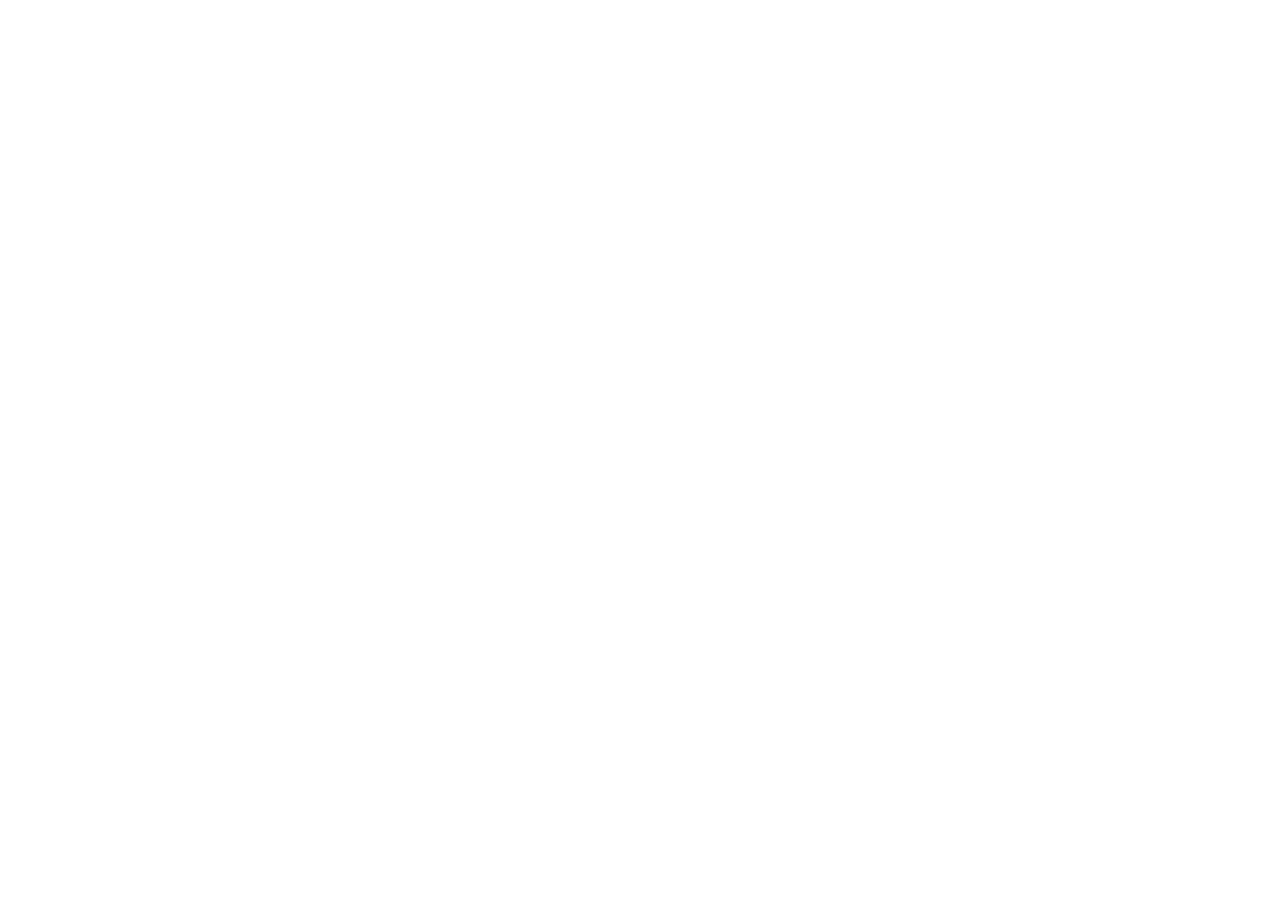
==== page.html @ e3eabe6b "init" ====
<!DOCTYPE html>

<html lang="ru">

<head>
  <meta charset="UTF-8">
  <meta name="viewport"
        content="width=device-width, initial-scale=1.0, minimum-scale=1.0">
  <meta http-equiv="X-UA-Compatible" content="ie=edge">
  <title>КиноЗал</title>
  <link href="libs/bootstrap/dist/css/bootstrap.min.css" rel="stylesheet">
  <link href="https://fonts.googleapis.com/css2?family=PT+Sans:wght@400;700&family=PT+Serif:wght@400;700&display=swap"
        rel="stylesheet">
  <link href="assets/css/style.css" rel="stylesheet">
  <link rel="icon" href="assets/img/favicon.png" type="image/x-icon">
  <!--[if lt IE 9]>
  <script src="https://oss.maxcdn.com/html5shiv/3.7.3/html5shiv.min.js"></script>
  <script src="https://oss.maxcdn.com/respond/1.4.2/respond.min.js"></script>
  <![endif]-->
</head>

<body>


<script src="libs/jquery/dist/jquery.min.js"></script>
<script src="libs/bootstrap/dist/js/bootstrap.min.js"></script>
</body>

</html>
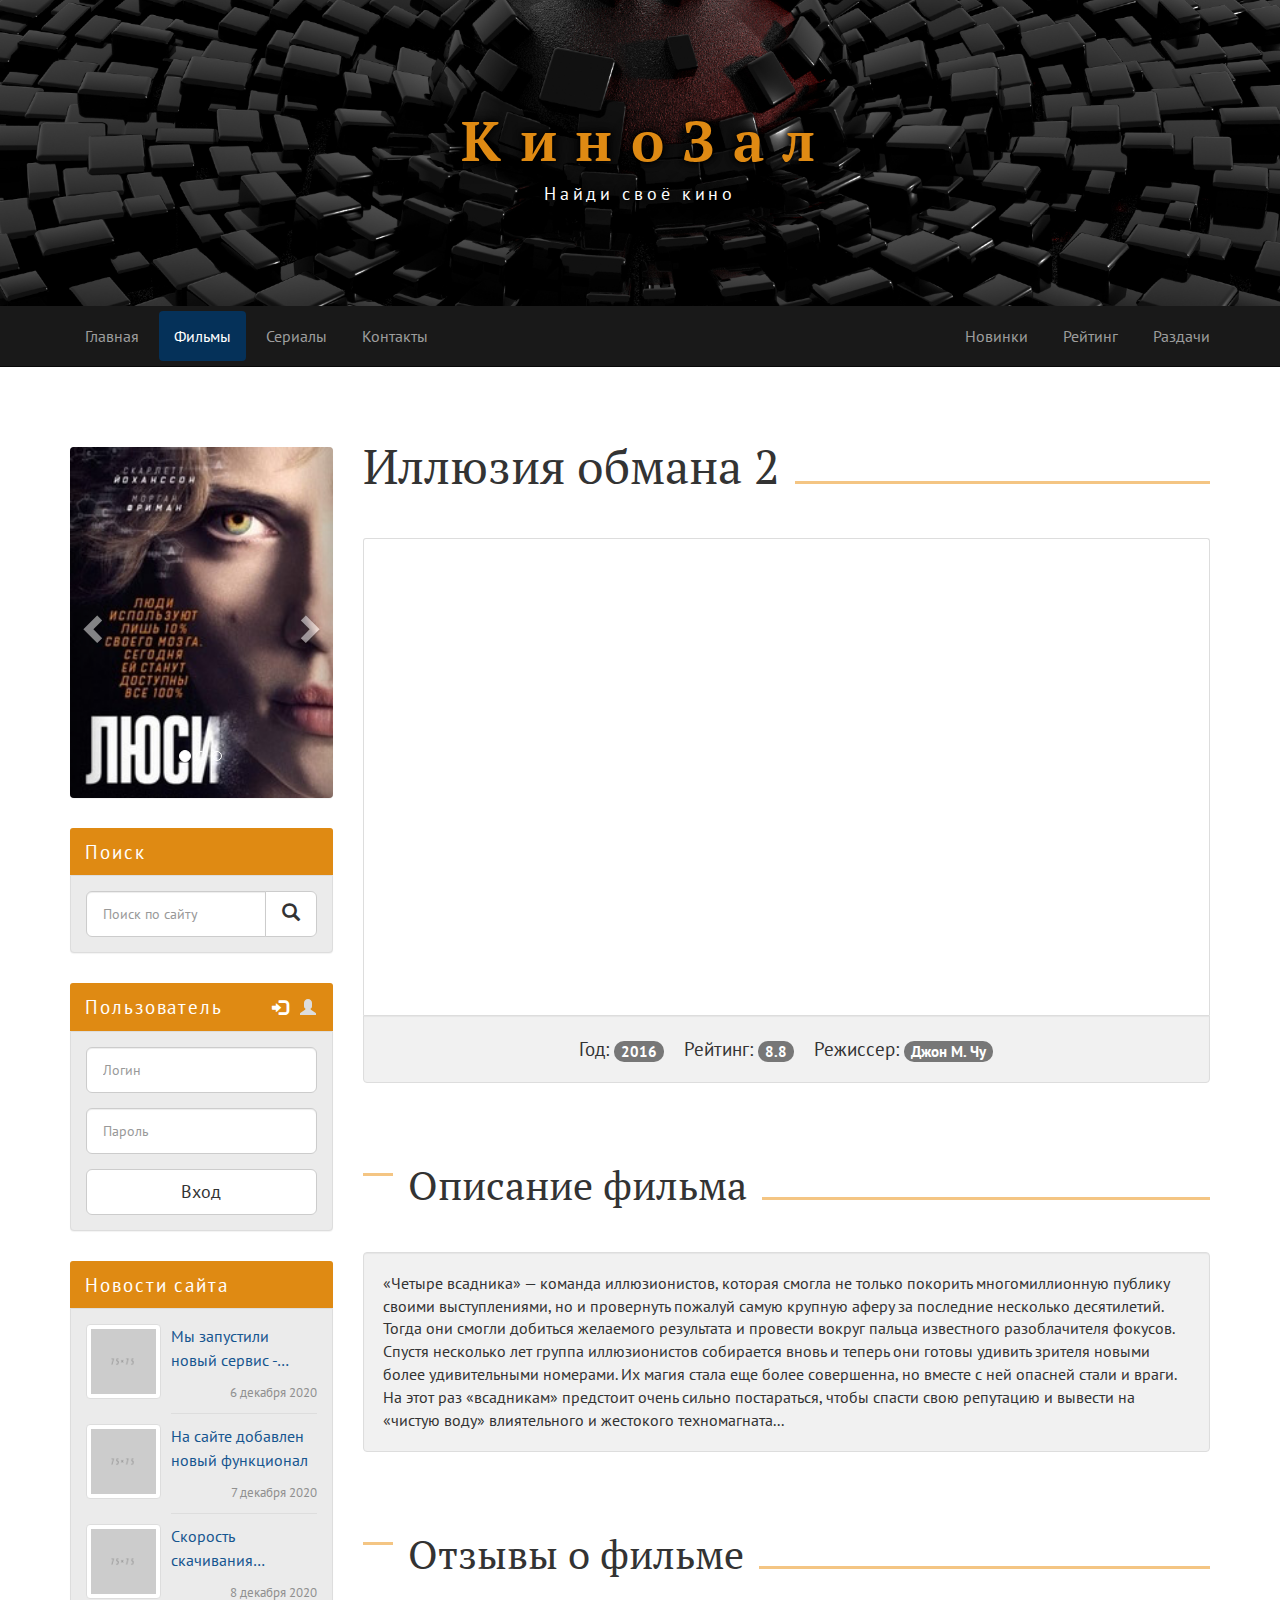
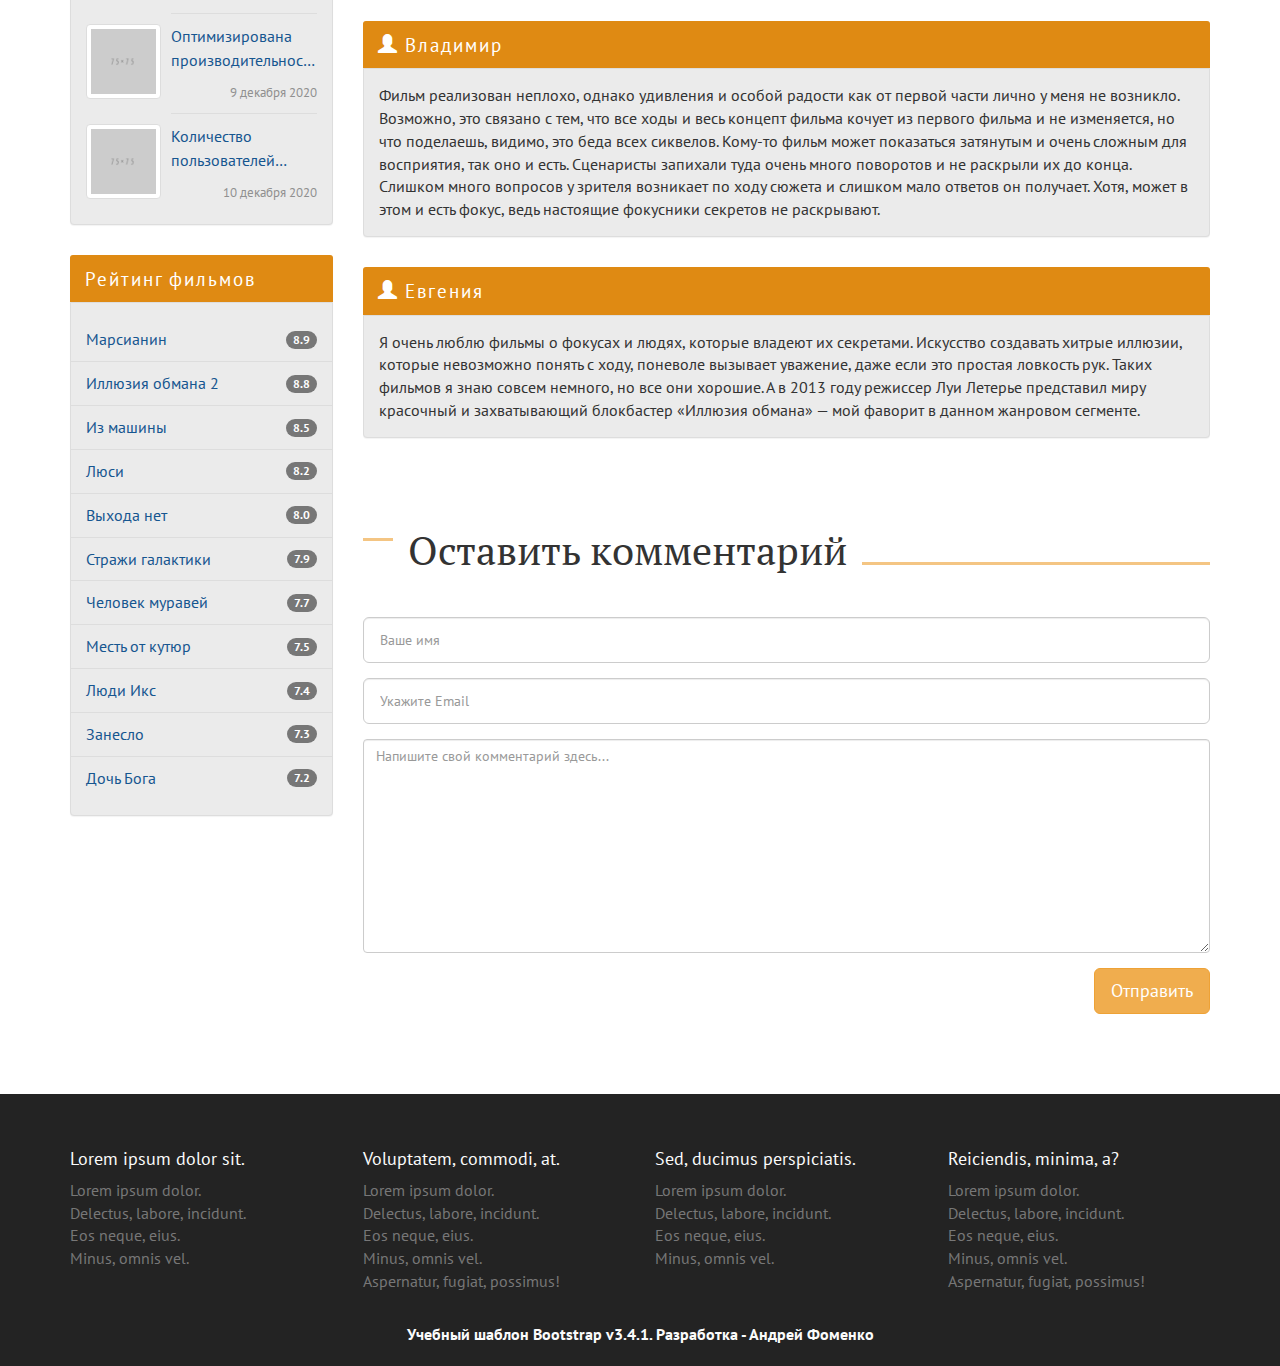
==== commit b6156926: "finished" ====
--- a/page.html
+++ b/page.html
@@ -3,28 +3,416 @@
 <html lang="ru">
 
 <head>
-  <meta charset="UTF-8">
-  <meta name="viewport"
-        content="width=device-width, initial-scale=1.0, minimum-scale=1.0">
-  <meta http-equiv="X-UA-Compatible" content="ie=edge">
-  <title>КиноЗал</title>
-  <link href="libs/bootstrap/dist/css/bootstrap.min.css" rel="stylesheet">
-  <link href="https://fonts.googleapis.com/css2?family=PT+Sans:wght@400;700&family=PT+Serif:wght@400;700&display=swap"
-        rel="stylesheet">
-  <link href="assets/css/style.css" rel="stylesheet">
-  <link rel="icon" href="assets/img/favicon.png" type="image/x-icon">
-  <!--[if lt IE 9]>
-  <script src="https://oss.maxcdn.com/html5shiv/3.7.3/html5shiv.min.js"></script>
-  <script src="https://oss.maxcdn.com/respond/1.4.2/respond.min.js"></script>
-  <![endif]-->
+    <meta charset="UTF-8">
+    <meta name="viewport"
+          content="width=device-width, initial-scale=1.0, minimum-scale=1.0">
+    <meta http-equiv="X-UA-Compatible" content="ie=edge">
+    <title>КиноЗал</title>
+    <link href="libs/bootstrap/dist/css/bootstrap.min.css" rel="stylesheet">
+    <link href="https://fonts.googleapis.com/css2?family=PT+Sans:wght@400;700&family=PT+Serif:wght@400;700&display=swap"
+          rel="stylesheet">
+    <link href="assets/css/style.css" rel="stylesheet">
+    <link rel="icon" href="assets/img/favicon.png" type="image/x-icon">
+    <!--[if lt IE 9]>
+    <script src="https://oss.maxcdn.com/html5shiv/3.7.3/html5shiv.min.js"></script>
+    <script src="https://oss.maxcdn.com/respond/1.4.2/respond.min.js"></script>
+    <![endif]-->
 </head>
+<body>
+<header class="header container-fluid">
+    <div class="header-logo row">
+        <div class="container"><strong class="header-logo__title">КиноЗал</strong>
+            <span class="header-logo__description">Найди своё кино</span>
+        </div>
+    </div>
+    <div class="header-menu row">
+        <nav class="navbar navbar-inverse navbar-static-top">
+            <div class="container">
+                <div class="navbar-header">
+                    <button type="button" class="navbar-toggle collapsed" data-toggle="collapse"
+                            data-target="#bs-example-navbar-collapse-1" aria-expanded="false">
+                        <span class="sr-only">Toggle navigation</span>
+                        <span class="icon-bar"></span>
+                        <span class="icon-bar"></span>
+                        <span class="icon-bar"></span>
+                    </button>
+                </div>
+                <div class="collapse navbar-collapse" id="bs-example-navbar-collapse-1">
+                    <ul class="nav navbar-nav navbar-left">
+                        <li><a href="index.html">Главная</a></li>
+                        <li class="active"><a href="#">Фильмы</a></li>
+                        <li><a href="#">Сериалы</a></li>
+                        <li><a href="#">Контакты</a></li>
+                    </ul>
+                    <ul class="nav navbar-nav navbar-right">
+                        <li><a href="#">Новинки</a></li>
+                        <li><a href="#">Рейтинг</a></li>
+                        <li><a href="#">Раздачи</a></li>
+                    </ul>
+                </div>
+            </div>
+        </nav>
+    </div>
+</header>
+<div class="container">
+    <div class="row">
+        <main class="main col-lg-9 col-lg-push-3 col-md-8 col-md-push-4">
+            <section>
+                <div class="site-search panel panel-info hidden-lg hidden-md">
+                    <div class="panel-heading">Поиск</div>
+                    <div class="panel-body">
+                        <form action="search">
+                            <div class="input-group input-group-lg">
+                                <input class="form-control" type="search" placeholder="Поиск по сайту">
+                                <span class="input-group-btn">
+                           <button class="btn btn-default" type="submit">
+                            <span class="glyphicon glyphicon-search" aria-hidden="true"></span>
+                           </button>
+                         </span>
+                            </div>
+                        </form>
+                    </div>
+                </div>
+            </section>
+            <section>
+                <div class="user-login panel panel-info hidden-lg hidden-md">
+                    <div class="panel-heading">Пользователь</div>
+                    <div class="panel-body">
+                        <div>
+                            <ul class="user-login__tabs nav nav-tabs" role="tablist">
+                                <li role="presentation" class="active">
+                                    <a href="#user-login-main"
+                                       aria-controls="user-login-main" role="tab"
+                                       data-toggle="tab"><span class="glyphicon glyphicon-log-in"
+                                                               aria-hidden="true"></span></a>
+                                </li>
+                                <li role="presentation">
+                                    <a href="#user-registration-main"
+                                       aria-controls="user-registration-main" role="tab"
+                                       data-toggle="tab"><span class="glyphicon glyphicon-user"
+                                                               aria-hidden="true"></span></a>
+                                </li>
+                            </ul>
+                            <div class="user-login__content tab-content">
+                                <div role="tabpanel" class="tab-pane active" id="user-login-main">
+                                    <form action="login">
+                                        <div class="form-group">
+                                            <input class="form-control input-lg" type="text" placeholder="Логин">
+                                        </div>
+                                        <div class="form-group">
+                                            <input class="form-control input-lg" type="password" placeholder="Пароль">
+                                        </div>
+                                        <button class="btn btn-block btn-default btn-lg" type="submit">Вход</button>
+                                    </form>
+                                </div>
+                                <div role="tabpanel" class="tab-pane" id="user-registration-main">
+                                    <form action="registrstion">
+                                        <div class="form-group">
+                                            <input class="form-control input-lg" type="text" placeholder="Логин">
+                                        </div>
+                                        <div class="form-group">
+                                            <input class="form-control input-lg" type="password" placeholder="Пароль">
+                                        </div>
+                                        <div class="form-group">
+                                            <input class="form-control input-lg" type="email" placeholder="Email">
+                                        </div>
+                                        <button class="btn btn-block btn-default btn-lg" type="submit">Регистрация
+                                        </button>
+                                    </form>
+                                </div>
+                            </div>
+                        </div>
+                    </div>
+                </div>
+            </section>
+            <section class="film-video"><h1> Иллюзия обмана 2 </h1>
+                <!-- 16:9 aspect ratio -->
+                <div class="embed-responsive embed-responsive-16by9">
+                    <iframe class="embed-responsive-item" src="https://www.youtube.com/embed/47DzVAIzSQI"
+                            allowfullscreen></iframe>
+                </div>
+                <div class="film-video-well well text-center">
+                    <span class="film-video-wrap">Год: <span class="film-video-badge badge">2016</span></span>
+                    <span class="film-video-wrap">Рейтинг: <span class="film-video-badge badge">8.8</span></span>
+                    <span class="film-video-wrap">Режиссер: <span
+                            class="film-video-badge badge">Джон М. Чу</span></span>
+                </div>
+            </section>
+            <section class="film-description"><h2>Описание фильма</h2>
+                <div class="well">
+                    «Четыре всадника» — команда иллюзионистов, которая смогла не только покорить многомиллионную публику
+                    своими
+                    выступлениями, но и провернуть пожалуй самую крупную аферу за последние несколько десятилетий. Тогда
+                    они
+                    смогли добиться желаемого результата и провести вокруг пальца известного разоблачителя фокусов.
+                    Спустя
+                    несколько лет группа иллюзионистов собирается вновь и теперь они готовы удивить зрителя новыми более
+                    удивительными номерами. Их магия стала еще более совершенна, но вместе с ней опасней стали и враги.
+                    На этот
+                    раз «всадникам» предстоит очень сильно постараться, чтобы спасти свою репутацию и вывести на «чистую
+                    воду»
+                    влиятельного и жестокого техномагната...
+                </div>
+            </section>
+            <section class="film-reviews"><h2>Отзывы о фильме</h2>
+                <div class="panel panel-info">
+                    <div class="panel-heading"><span class="glyphicon glyphicon-user"></span> <span>Владимир</span>
+                    </div>
+                    <div class="panel-body">
+                        Фильм реализован неплохо, однако удивления и особой радости как от первой части лично у меня не
+                        возникло.
+                        Возможно, это связано с тем, что все ходы и весь концепт фильма кочует из первого фильма и не
+                        изменяется,
+                        но что поделаешь, видимо, это беда всех сиквелов. Кому-то фильм может показаться затянутым и
+                        очень сложным
+                        для восприятия, так оно и есть. Сценаристы запихали туда очень много поворотов и не раскрыли их
+                        до конца.
+                        Слишком много вопросов у зрителя возникает по ходу сюжета и слишком мало ответов он получает.
+                        Хотя, может
+                        в этом и есть фокус, ведь настоящие фокусники секретов не раскрывают.
+                    </div>
+                </div>
+                <div class="panel panel-info">
+                    <div class="panel-heading"><span class="glyphicon glyphicon-user"></span> <span>Евгения</span></div>
+                    <div class="panel-body">
+                        Я очень люблю фильмы о фокусах и людях, которые владеют их секретами. Искусство создавать хитрые
+                        иллюзии,
+                        которые невозможно понять с ходу, поневоле вызывает уважение, даже если это простая ловкость
+                        рук. Таких
+                        фильмов я знаю совсем немного, но все они хорошие. А в 2013 году режиссер Луи Летерье представил
+                        миру
+                        красочный и захватывающий блокбастер «Иллюзия обмана» — мой фаворит в данном жанровом сегменте.
+                    </div>
+                </div>
+            </section>
+            <section class="film-comments"><h2>Оставить комментарий</h2>
+                <form>
+                    <div class="form-group">
+                        <input type="text" class="form-control input-lg" placeholder="Ваше имя">
+                    </div>
+                    <div class="form-group">
+                        <input type="email" class="form-control input-lg" placeholder="Укажите Email">
+                    </div>
+                    <div class="form-group">
+                        <textarea class="form-control" rows="10"
+                                  placeholder="Напишите свой комментарий здесь..."></textarea>
+                    </div>
+                    <button type="submit" class="film-comments__btn btn btn-warning btn-lg">Отправить</button>
+                </form>
+            </section>
+        </main>
+        <aside class="left-sidebar col-lg-3 col-lg-pull-9 col-md-4 col-md-pull-8">
+            <div class="vertical-slider panel panel-info hidden-sm hidden-xs">
+                <div id="vertical-slider" class="carousel slide" data-ride="carousel">
+                    <ol class="carousel-indicators">
+                        <li data-target="#vertical-slider" data-slide-to="0" class="active"></li>
+                        <li data-target="#vertical-slider" data-slide-to="1"></li>
+                        <li data-target="#vertical-slider" data-slide-to="2"></li>
+                    </ol>
+                    <div class="carousel-inner" role="listbox">
+                        <div class="item active">
+                            <img class="vertical-slider__image" src="assets/img/films/1263242.jpg" alt="img">
+                        </div>
+                        <div class="item">
+                            <img class="vertical-slider__image" src="assets/img/films/1289488.jpg" alt="img">
+                        </div>
+                        <div class="item">
+                            <img class="vertical-slider__image" src="assets/img/films/1401663.jpg" alt="img">
+                        </div>
+                    </div>
+                    <a class="left carousel-control" href="#vertical-slider" role="button" data-slide="prev">
+                        <span class="glyphicon glyphicon-chevron-left" aria-hidden="true"></span>
+                        <span class="sr-only">Previous</span>
+                    </a>
+                    <a class="right carousel-control" href="#vertical-slider" role="button" data-slide="next">
+                        <span class="glyphicon glyphicon-chevron-right" aria-hidden="true"></span>
+                        <span class="sr-only">Next</span>
+                    </a>
+                </div>
 
-<body>
-
-
+            </div>
+            <div class="site-search panel panel-info hidden-sm hidden-xs">
+                <div class="panel-heading">Поиск</div>
+                <div class="panel-body">
+                    <form action="search">
+                        <div class="input-group input-group-lg">
+                            <input class="form-control" type="search" placeholder="Поиск по сайту">
+                            <span class="input-group-btn">
+                           <button class="btn btn-default" type="submit">
+                            <span class="glyphicon glyphicon-search" aria-hidden="true"></span>
+                           </button>
+                         </span>
+                        </div>
+                    </form>
+                </div>
+            </div>
+            <div class="user-login panel panel-info hidden-sm hidden-xs">
+                <div class="panel-heading">Пользователь</div>
+                <div class="panel-body">
+                    <div>
+                        <ul class="user-login__tabs nav nav-tabs" role="tablist">
+                            <li role="presentation" class="active">
+                                <a href="#user-login-sidebar"
+                                   aria-controls="user-login-sidebar" role="tab"
+                                   data-toggle="tab"><span class="glyphicon glyphicon-log-in" aria-hidden="true"></span></a>
+                            </li>
+                            <li role="presentation">
+                                <a href="#user-registration-sidebar"
+                                   aria-controls="user-registration-sidebar" role="tab"
+                                   data-toggle="tab"><span class="glyphicon glyphicon-user"
+                                                           aria-hidden="true"></span></a>
+                            </li>
+                        </ul>
+                        <div class="user-login__content tab-content">
+                            <div role="tabpanel" class="tab-pane active" id="user-login-sidebar">
+                                <form action="login">
+                                    <div class="form-group">
+                                        <input class="form-control input-lg" type="text" placeholder="Логин">
+                                    </div>
+                                    <div class="form-group">
+                                        <input class="form-control input-lg" type="password" placeholder="Пароль">
+                                    </div>
+                                    <button class="btn btn-block btn-default btn-lg" type="submit">Вход</button>
+                                </form>
+                            </div>
+                            <div role="tabpanel" class="tab-pane" id="user-registration-sidebar">
+                                <form action="registrstion">
+                                    <div class="form-group">
+                                        <input class="form-control input-lg" type="text" placeholder="Логин">
+                                    </div>
+                                    <div class="form-group">
+                                        <input class="form-control input-lg" type="password" placeholder="Пароль">
+                                    </div>
+                                    <div class="form-group">
+                                        <input class="form-control input-lg" type="email" placeholder="Email">
+                                    </div>
+                                    <button class="btn btn-block btn-default btn-lg" type="submit">Регистрация</button>
+                                </form>
+                            </div>
+                        </div>
+                    </div>
+                </div>
+            </div>
+            <div class="site-news panel panel-info">
+                <div class="panel-heading">Новости сайта</div>
+                <div class="panel-body">
+                    <div class="site-news-item">
+                        <div class="site-news-item__image thumbnail"><img src="assets/img/75x75.png" alt="img"></div>
+                        <div class="site-news-item__title"><a href="#">Мы запустили новый сервис - КиноМонстр</a></div>
+                        <div class="site-news-item__date">6 декабря 2020</div>
+                    </div>
+                    <div class="site-news-item">
+                        <div class="site-news-item__image thumbnail"><img src="assets/img/75x75.png" alt="img"></div>
+                        <div class="site-news-item__title"><a href="#">На сайте добавлен новый функционал</a></div>
+                        <div class="site-news-item__date">7 декабря 2020</div>
+                    </div>
+                    <div class="site-news-item">
+                        <div class="site-news-item__image thumbnail"><img src="assets/img/75x75.png" alt="img"></div>
+                        <div class="site-news-item__title"><a href="#">Скорость скачивания фильмов увеличена</a></div>
+                        <div class="site-news-item__date">8 декабря 2020</div>
+                    </div>
+                    <div class="site-news-item">
+                        <div class="site-news-item__image thumbnail"><img src="assets/img/75x75.png" alt="img"></div>
+                        <div class="site-news-item__title"><a href="#">Оптимизирована производительность сервера</a>
+                        </div>
+                        <div class="site-news-item__date">9 декабря 2020</div>
+                    </div>
+                    <div class="site-news-item">
+                        <div class="site-news-item__image thumbnail"><img src="assets/img/75x75.png" alt="img"></div>
+                        <div class="site-news-item__title"><a href="#">Количество пользователей перевалила за 10 000</a>
+                        </div>
+                        <div class="site-news-item__date">10 декабря 2020</div>
+                    </div>
+                </div>
+            </div>
+            <div class="top-films panel panel-info">
+                <div class="panel-heading">Рейтинг фильмов</div>
+                <div class="top-films__body panel-body">
+                    <div class="top-films__list list-group">
+                        <a href="#" class="top-films__item list-group-item ">Марсианин
+                            <span class="top-films__badge badge">8.9</span></a>
+                        <a href="#" class="top-films__item list-group-item">Иллюзия обмана 2
+                            <span class="top-films__badge badge">8.8</span></a>
+                        <a href="#" class="top-films__item list-group-item">Из машины
+                            <span class="top-films__badge badge">8.5</span></a>
+                        <a href="#" class="top-films__item list-group-item">Люси
+                            <span class="top-films__badge badge">8.2</span></a>
+                        <a href="#" class="top-films__item list-group-item">Выхода нет
+                            <span class="top-films__badge badge">8.0</span></a>
+                        <a href="#" class="top-films__item list-group-item">Стражи галактики
+                            <span class="top-films__badge badge">7.9</span></a>
+                        <a href="#" class="top-films__item list-group-item">Человек муравей
+                            <span class="top-films__badge badge">7.7</span></a>
+                        <a href="#" class="top-films__item list-group-item">Месть от кутюр
+                            <span class="top-films__badge badge">7.5</span></a>
+                        <a href="#" class="top-films__item list-group-item">Люди Икс
+                            <span class="top-films__badge badge">7.4</span></a>
+                        <a href="#" class="top-films__item list-group-item">Занесло
+                            <span class="top-films__badge badge">7.3</span></a>
+                        <a href="#" class="top-films__item list-group-item">Дочь Бога
+                            <span class="top-films__badge badge">7.2</span></a>
+                    </div>
+                </div>
+            </div>
+        </aside>
+    </div>
+</div>
+<footer class="footer container-fluid">
+    <div class="container">
+        <div class="row">
+            <div class="footer-blocks">
+                <div class="footer-block__1 col-md-3 col-xs-6">
+                    <h4>Lorem ipsum dolor sit.</h4>
+                    <ul>
+                        <li><a href="#">Lorem ipsum dolor.</a></li>
+                        <li><a href="#">Delectus, labore, incidunt.</a></li>
+                        <li><a href="#">Eos neque, eius.</a></li>
+                        <li><a href="#">Minus, omnis vel.</a></li>
+                    </ul>
+                </div>
+                <div class="footer-block__2 col-md-3 col-xs-6">
+                    <h4>Voluptatem, commodi, at.</h4>
+                    <ul>
+                        <li><a href="#">Lorem ipsum dolor.</a></li>
+                        <li><a href="#">Delectus, labore, incidunt.</a></li>
+                        <li><a href="#">Eos neque, eius.</a></li>
+                        <li><a href="#">Minus, omnis vel.</a></li>
+                        <li><a href="#">Aspernatur, fugiat, possimus!</a></li>
+                    </ul>
+                </div>
+                <div class="footer-block__3 col-md-3 col-xs-6">
+                    <h4>Sed, ducimus perspiciatis.</h4>
+                    <ul>
+                        <li><a href="#">Lorem ipsum dolor.</a></li>
+                        <li><a href="#">Delectus, labore, incidunt.</a></li>
+                        <li><a href="#">Eos neque, eius.</a></li>
+                        <li><a href="#">Minus, omnis vel.</a></li>
+                    </ul>
+                </div>
+                <div class="footer-block__4 col-md-3 col-xs-6">
+                    <h4>Reiciendis, minima, a?</h4>
+                    <ul>
+                        <li><a href="#">Lorem ipsum dolor.</a></li>
+                        <li><a href="#">Delectus, labore, incidunt.</a></li>
+                        <li><a href="#">Eos neque, eius.</a></li>
+                        <li><a href="#">Minus, omnis vel.</a></li>
+                        <li><a href="#">Aspernatur, fugiat, possimus!</a></li>
+                    </ul>
+                </div>
+            </div>
+        </div>
+        <div class="row">
+            <div class="footer-bottom">
+                <div class="footer-block__5 col-xs-12">
+                    <strong><a href="https://fomenko.top/">Учебный шаблон Bootstrap v3.4.1. Разработка - Андрей
+                        Фоменко</a></strong>
+                </div>
+            </div>
+        </div>
+    </div>
+</footer>
 <script src="libs/jquery/dist/jquery.min.js"></script>
 <script src="libs/bootstrap/dist/js/bootstrap.min.js"></script>
 </body>
-
 </html>
 
--- a/assets/css/style.css
+++ b/assets/css/style.css
@@ -0,0 +1,503 @@
+.header-logo__title, .header-logo__description {
+  text-shadow: 0 0 5px black, 0 0 10px black, 0 0 20px black;
+}
+
+.header, .main, .left-sidebar {
+  margin-bottom: 80.0px;
+}
+
+.navbar-inverse {
+  margin-bottom: 0;
+  background-color: #191919;
+}
+
+.navbar-inverse .navbar-nav > .active > a {
+  -webkit-transition: background-color 0.5s;
+  -o-transition: background-color 0.5s;
+  transition: background-color 0.5s;
+  background-color: #053159;
+}
+
+.navbar-inverse .navbar-nav > .active > a:focus, .navbar-inverse .navbar-nav > .active > a:hover {
+  background-color: #517ba2;
+}
+
+.navbar-inverse .navbar-nav > li > a {
+  -webkit-transition: background-color 0.5s;
+  -o-transition: background-color 0.5s;
+  transition: background-color 0.5s;
+}
+
+.navbar-inverse .navbar-nav > li > a:hover, .navbar-inverse .navbar-nav > li > a:focus {
+  background: #165690;
+}
+
+.navbar-header {
+  text-align: center;
+}
+
+.navbar-header-toggle {
+  float: none;
+  margin-right: 0;
+}
+
+.panel {
+  margin-bottom: 30px;
+  border: none;
+  background: #ebebeb;
+}
+
+.panel-body {
+  border: 1px solid #dddddd;
+  border-radius: 0 0 4px 4px;
+}
+
+.panel-info > .panel-heading {
+  letter-spacing: 0.1em;
+  color: #ffffff;
+  border: none;
+  background-color: #df8a13;
+  font-size: 1.2rem;
+}
+
+.input-lg,
+.input-group-lg > .form-control {
+  font-size: 0.875rem;
+}
+
+.thumbnail {
+  -webkit-transition: background-color 0.25s;
+  -o-transition: background-color 0.25s;
+  transition: background-color 0.25s;
+}
+
+.well {
+  border-color: #dddddd;
+  background-color: #f1f1f1;
+}
+
+html {
+  overflow-y: scroll;
+  font-size: 16px;
+}
+
+body {
+  font-family: "PT Sans", sans-serif;
+  font-size: 16px;
+}
+
+a {
+  color: #165690;
+  -webkit-transition: color 0.25s, background-color 0.25s;
+  -o-transition: color 0.25s, background-color 0.25s;
+  transition: color 0.25s, background-color 0.25s;
+}
+
+a:hover, a:focus {
+  text-decoration: none;
+  color: #df8a13;
+}
+
+h1 {
+  font-family: "PT Serif", serif;
+}
+
+h2 {
+  font-family: "PT Serif", serif;
+}
+
+h2:before {
+  content: "";
+  position: absolute;
+  width: 30px;
+  height: 3px;
+  left: 0;
+  margin: 0.25em 0 0 0;
+  background-color: #f4c583;
+}
+
+h1:after,
+h2:after {
+  content: "";
+  position: absolute;
+  width: 100%;
+  height: 3px;
+  margin: 0.85em 0 0 15px;
+  background-color: #f4c583;
+}
+
+p {
+  text-align: justify;
+}
+
+.header-logo {
+  padding: 100px 0;
+  text-align: center;
+  background: #232323;
+  background-image: url(../img/header-bg.jpg);
+  background-position: 50% 50%;
+  background-size: cover;
+}
+
+.header-logo__title {
+  display: block;
+  color: #df8a13;
+  font-family: "PT Serif", serif;
+}
+
+.header-logo__description {
+  display: block;
+  letter-spacing: 0.2em;
+  color: #ffffff;
+  font-size: 1.15rem;
+}
+
+.main .site-search {
+  margin-bottom: 45px;
+}
+
+.main .user-login {
+  margin-bottom: 60px;
+}
+
+.film-news,
+.top-week,
+.new-films {
+  position: relative;
+  overflow: hidden;
+}
+
+.film-news-item img,
+.top-week-item img,
+.new-films-item img {
+  width: 100%;
+}
+
+.film-news-item__thumbnail,
+.top-week-item__thumbnail,
+.new-films-item__thumbnail {
+  margin-bottom: 0;
+}
+
+.film-news-item__title,
+.top-week-item__title,
+.new-films-item__title {
+  font-size: 1rem;
+  font-weight: 700;
+  margin: 0;
+  display: block;
+  overflow: hidden;
+  white-space: nowrap;
+  -o-text-overflow: ellipsis;
+     text-overflow: ellipsis;
+  text-align: center;
+}
+
+.top-week-row,
+.new-films-row {
+  margin-right: -7.5px;
+  margin-left: -7.5px;
+  margin-bottom: -15px;
+}
+
+.top-week-item,
+.new-films-item {
+  padding-left: 7.5px;
+  padding-right: 7.5px;
+  margin-bottom: 15px;
+}
+
+.top-week-item:hover .thumbnail, .top-week-item:focus .thumbnail,
+.new-films-item:hover .thumbnail,
+.new-films-item:focus .thumbnail {
+  border-color: #df8a13;
+  background-color: #df8a13;
+}
+
+.top-week-item:hover h3, .top-week-item:focus h3,
+.new-films-item:hover h3,
+.new-films-item:focus h3 {
+  color: #ffffff;
+}
+
+.film-news-item__button {
+  float: right;
+  margin-bottom: 30px;
+}
+
+.film-news-item:hover .thumbnail {
+  background-color: #f0ad4f;
+}
+
+.film-news-item:hover h3 > a {
+  color: #df8a13;
+}
+
+.film-news-item:hover p > a {
+  background-color: #df8a13;
+}
+
+section {
+  position: relative;
+  overflow: hidden;
+}
+
+.film-video {
+  font-size: 1.2em;
+}
+
+.film-video-well {
+  border-top-right-radius: 0;
+  border-top-left-radius: 0;
+}
+
+.film-video-wrap {
+  white-space: nowrap;
+}
+
+.film-video-wrap:not(:last-of-type) {
+  margin-right: 15px;
+}
+
+.film-video-badge {
+  font-size: 0.8em;
+}
+
+.film-comments__btn {
+  float: right;
+}
+
+.embed-responsive {
+  border: 1px solid #dddddd;
+  border-bottom: none;
+  border-radius: 3px 3px 0 0;
+}
+
+.left-sidebar .panel:last-of-type {
+  margin-bottom: 0;
+}
+
+.vertical-slider {
+  border-radius: 4px;
+  overflow: hidden;
+}
+
+.vertical-slider__image {
+  width: 100%;
+}
+
+.user-login {
+  position: relative;
+}
+
+.user-login__tabs {
+  position: absolute;
+  top: 0;
+  right: 10px;
+  border: none;
+}
+
+.user-login__tabs a {
+  background-color: transparent !important;
+  border: none !important;
+  color: #dddddd;
+  padding: 14px 5px 11px !important;
+}
+
+.user-login__tabs .active > a {
+  color: #ffffff !important;
+}
+
+.site-news-item {
+  clear: both;
+  position: relative;
+}
+
+.site-news-item__image {
+  float: left;
+  width: 75px;
+  margin: 0 10px 10px 0;
+}
+
+.site-news-item__title {
+  margin-bottom: 10px;
+}
+
+.site-news-item__title a {
+  -webkit-transition: color 0.25s;
+  -o-transition: color 0.25s;
+  transition: color 0.25s;
+  display: -webkit-box;
+  overflow: hidden;
+  -webkit-box-orient: vertical;
+  height: 50px;
+  font-size: 1rem;
+  line-height: 1.5rem;
+  -webkit-line-clamp: 2;
+}
+
+.site-news-item__date {
+  text-align: right;
+  font-size: 0.8rem;
+  color: #909090;
+}
+
+.site-news-item:hover a {
+  color: #df8a13;
+}
+
+.site-news-item:hover .site-news-item__image {
+  background-color: #df8a13;
+  border-color: #df8a13;
+}
+
+.site-news-item:not(:last-child) {
+  min-height: 85px;
+  margin-bottom: 15px;
+}
+
+.site-news-item:not(:last-child):after {
+  content: "";
+  position: absolute;
+  width: calc(100% - 85px);
+  height: 1px;
+  right: 0;
+  bottom: -5px;
+  background-color: #dddddd;
+}
+
+.top-films__body {
+  padding-right: 0;
+  padding-left: 0;
+}
+
+.top-films__list {
+  margin-bottom: 0;
+}
+
+.top-films__item {
+  margin-right: -1px;
+  margin-left: -1px;
+  padding-right: 55px;
+  background-color: transparent;
+  color: #165690 !important;
+}
+
+.top-films__item:first-child {
+  border-top: none;
+  border-radius: 0;
+}
+
+.top-films__item:last-child {
+  border-bottom: none;
+  border-radius: 0;
+}
+
+.top-films__item:hover, .top-films__item:focus {
+  color: #ffffff !important;
+  background-color: #df8a13 !important;
+  border-color: #df8a13;
+}
+
+.top-films__item:hover .badge, .top-films__item:focus .badge {
+  background-color: #232323;
+}
+
+.top-films__badge {
+  position: absolute;
+  top: 50%;
+  right: 15px;
+  -webkit-transform: translateY(-50%);
+      -ms-transform: translateY(-50%);
+          transform: translateY(-50%);
+}
+
+.footer {
+  background-color: #232323;
+  padding-top: 45px;
+  color: #fbfbfb;
+}
+
+.footer ul {
+  list-style: none;
+  padding-left: 0;
+}
+
+.footer a {
+  color: #777777;
+}
+
+.footer a:hover {
+  color: #ffffff;
+}
+
+.footer-block__5 {
+  margin: 20px 0;
+  text-align: center;
+}
+
+.footer-block__5 a {
+  color: #fbfbfb;
+}
+
+@media (min-width: 576px) {
+  h1 {
+    margin: -7.5px 0 45px;
+    font-size: 3rem;
+  }
+  h2 {
+    font-size: 2.5rem;
+    margin: 60px 0 45px 45px;
+  }
+  h3 {
+    font-size: 1.5rem;
+  }
+  .header-logo__title {
+    margin-right: -15px;
+    letter-spacing: 0.33em;
+    font-size: 3.5rem;
+  }
+}
+
+@media (min-width: 768px) {
+  .navbar-inverse .navbar-nav > li > a {
+    border-radius: 4px;
+  }
+  .navbar-left li {
+    margin: 5px 5px 5px 0;
+  }
+  .navbar-right li {
+    margin: 5px 0 5px 5px;
+  }
+}
+
+@media (max-width: 767.8px) {
+  .navbar-inverse .navbar-nav > li > a {
+    text-align: center;
+  }
+  .navbar-left {
+    margin-bottom: 0;
+  }
+  .navbar-right {
+    margin-top: 0;
+  }
+}
+
+@media (max-width: 575.8px) {
+  h1 {
+    margin: 0 0 30px;
+    font-size: 2rem;
+  }
+  h2 {
+    font-size: 1.75rem;
+    margin: 45px 0 30px 45px;
+  }
+  h3 {
+    font-size: 1.25rem;
+  }
+  .header-logo__title {
+    margin-right: -10px;
+    letter-spacing: 0.2em;
+    font-size: 2.5rem;
+  }
+}
